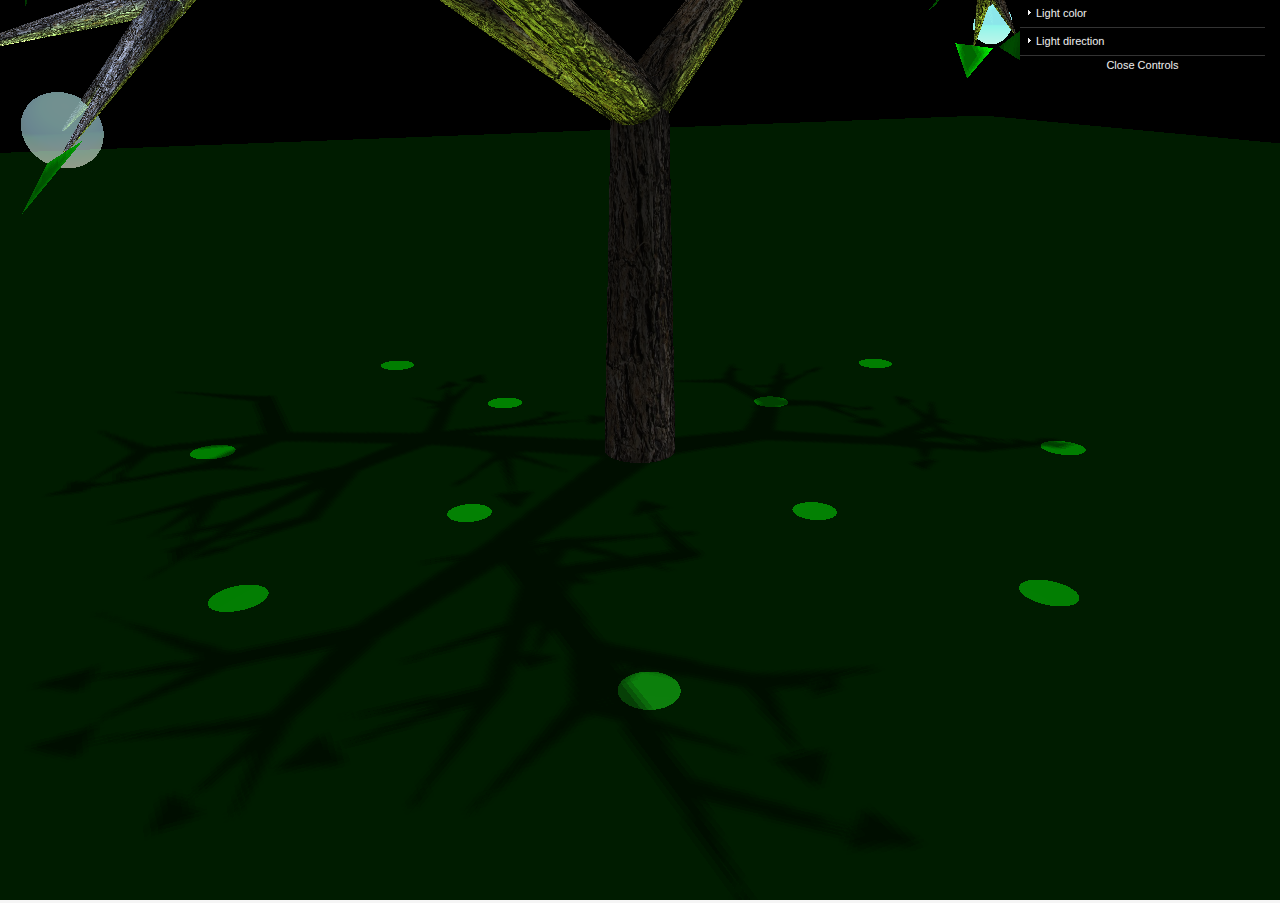
==== DiscoTree.html @ 506d0dfb "Commiting projects" ====
<!DOCTYPE html>
<html lang="en">
	<head>
		<style>
			body {
				font-family: Monospace;
				background-color: #F5F5F5;
				margin: 0px;
				overflow: hidden;
			}
			#container {
				height: 492px;
				width: 876px;
			}
		</style>
		<script src="lib/three.min.js"></script>
		<script src="lib/OrbitAndPanControls.js"></script>
		<script src="lib/dat.gui.min.js"></script>
	</head>
	<body>
		<div id="container">
		</div>
        <script src="javascript/tree-forest-lights.js"></script>
	</body>
</html>
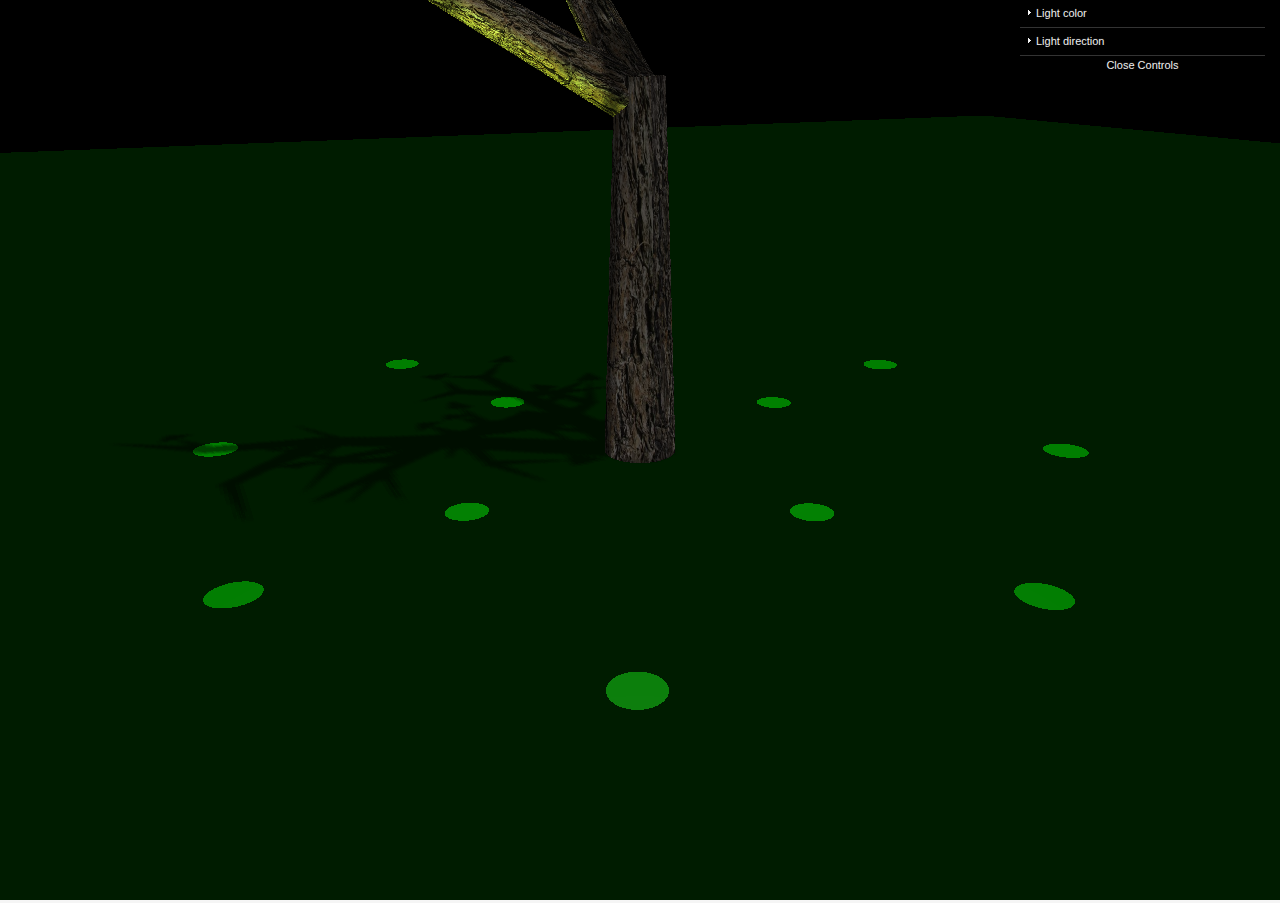
==== commit 7ccef8f6: "Adding an index with links" ====
--- a/DiscoTree.html
+++ b/DiscoTree.html
@@ -1,6 +1,7 @@
 <!DOCTYPE html>
 <html lang="en">
 	<head>
+		<title>Disco Tree</title>
 		<style>
 			body {
 				font-family: Monospace;
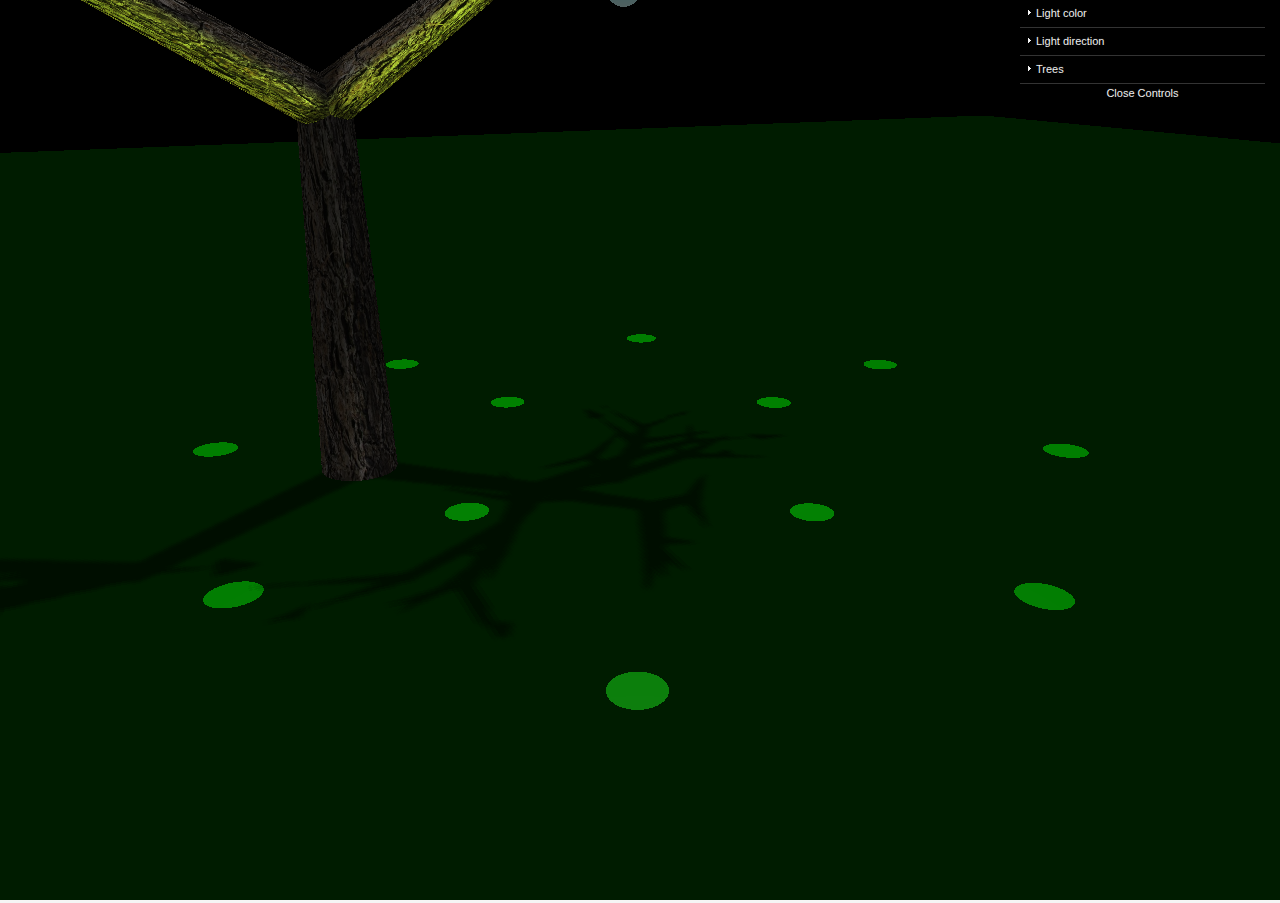
==== commit 8f243c43: "Cleaning up the Disco Forest demo" ====
--- a/DiscoTree.html
+++ b/DiscoTree.html
@@ -1,7 +1,7 @@
 <!DOCTYPE html>
 <html lang="en">
 	<head>
-		<title>Disco Tree</title>
+		<title>Disco Forest</title>
 		<style>
 			body {
 				font-family: Monospace;
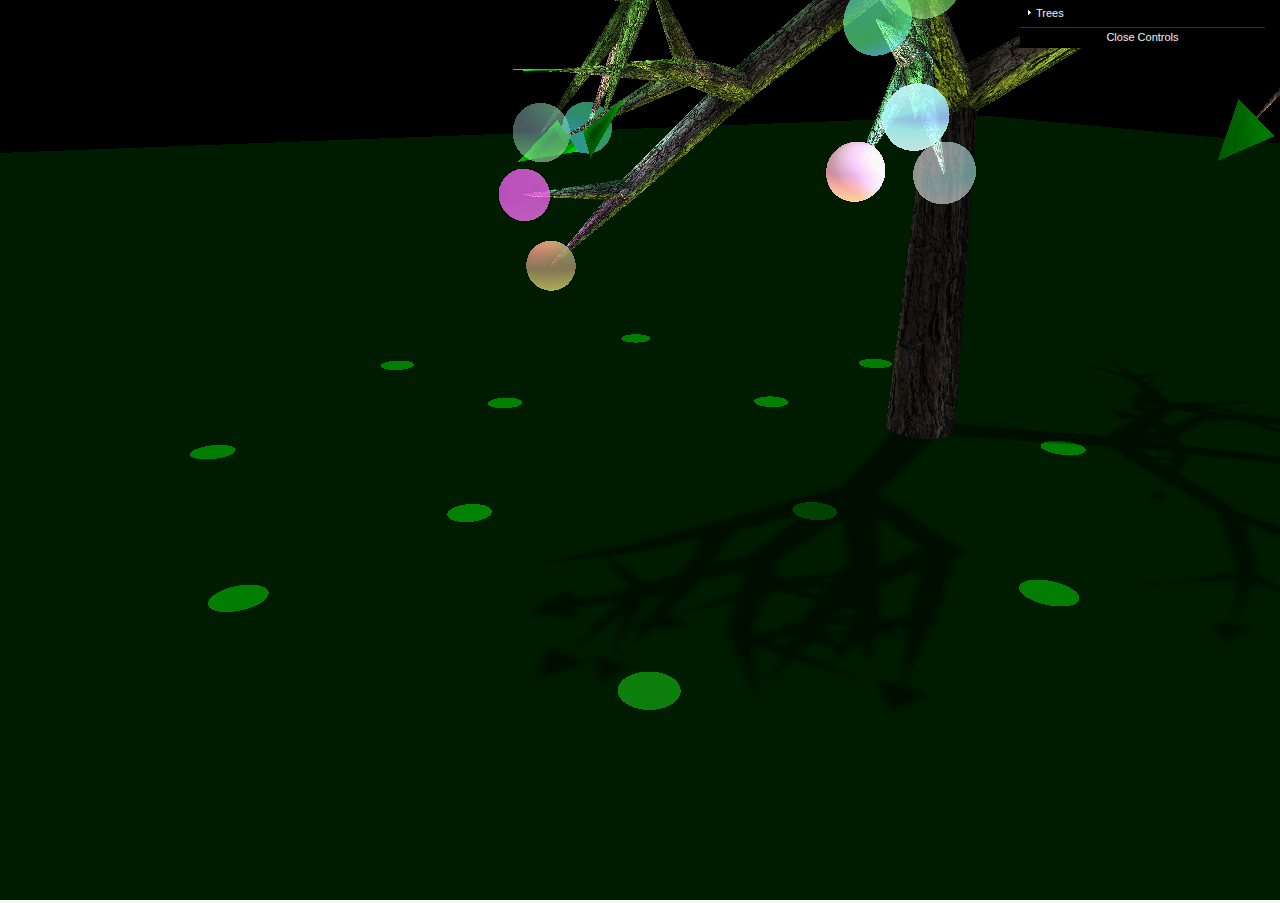
==== commit 33447dbb: "Display favicon" ====
--- a/DiscoTree.html
+++ b/DiscoTree.html
@@ -2,6 +2,7 @@
 <html lang="en">
 	<head>
 		<title>Disco Forest</title>
+		<link rel="shortcut icon" type="image/ico" href="favicon.ico">
 		<style>
 			body {
 				font-family: Monospace;
